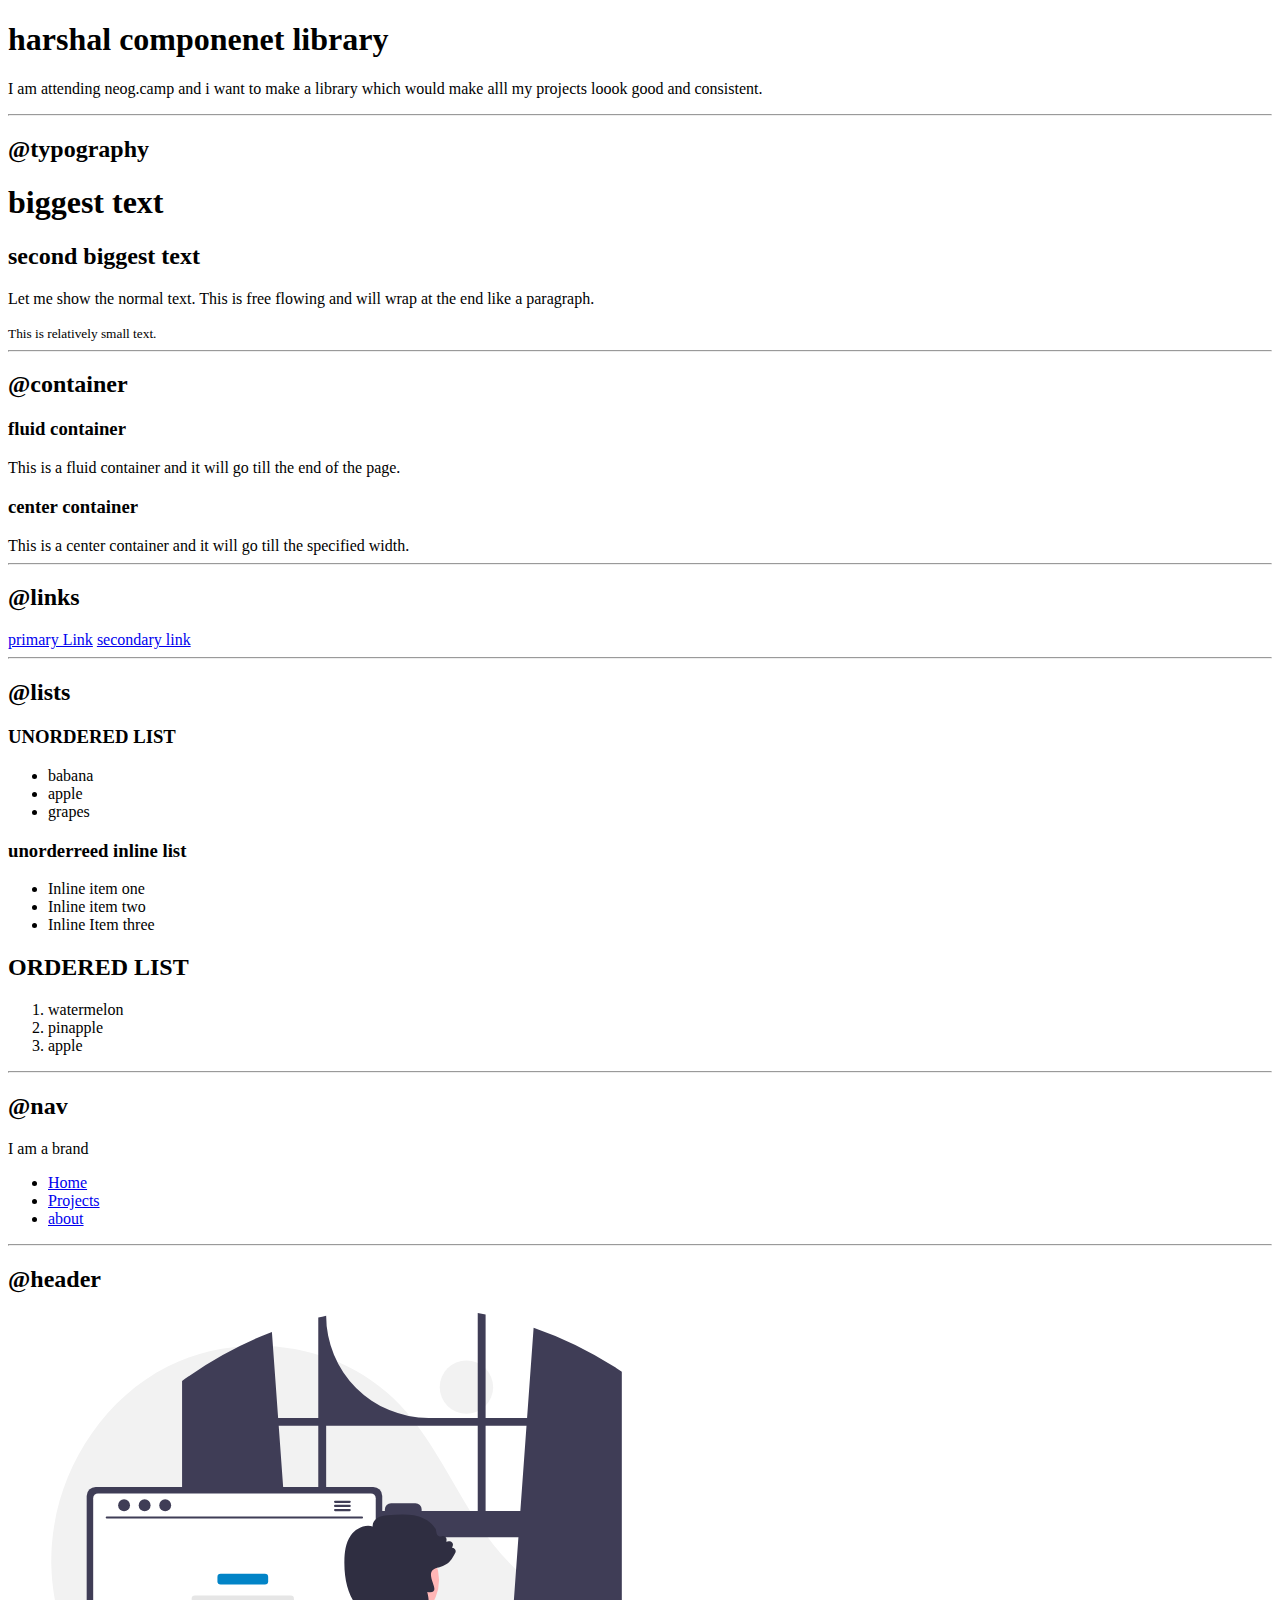
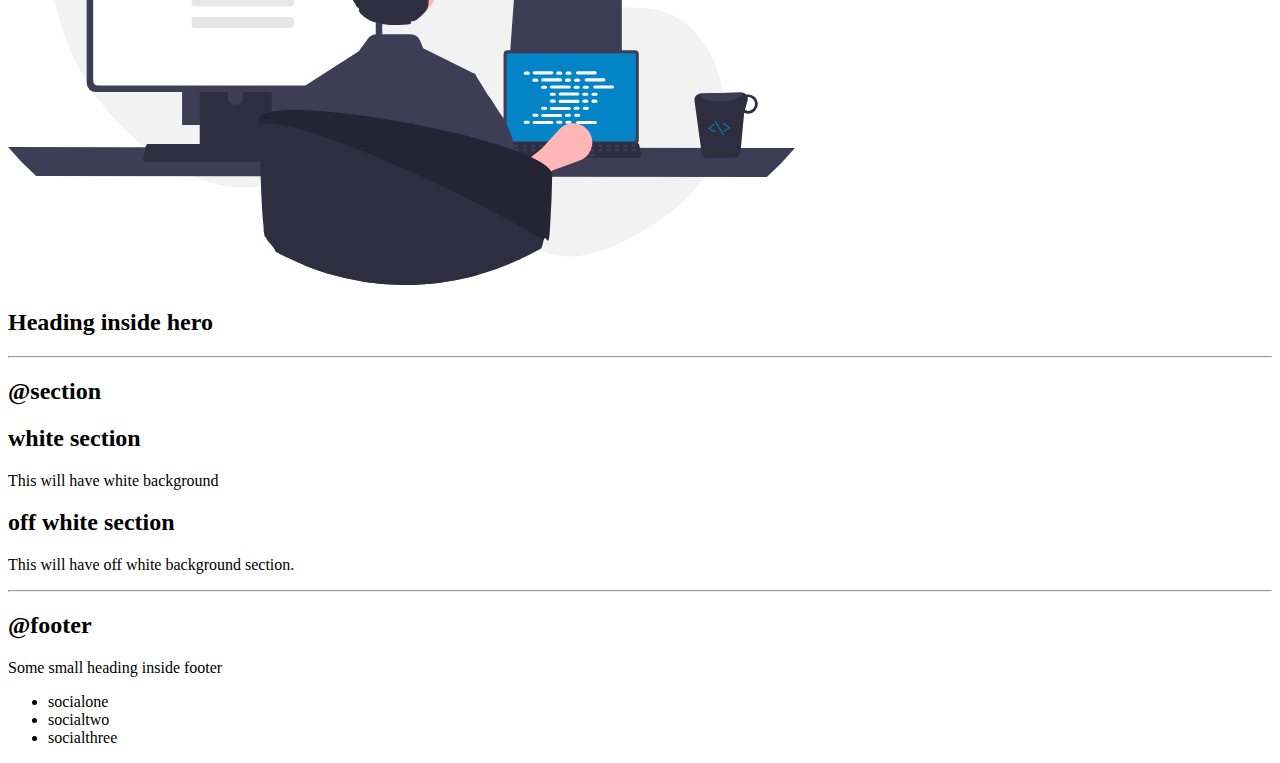
==== index.html @ 610bde9b "html part completed" ====
<!DOCTYPE html>
<html lang="en">
<head>
    <meta charset="UTF-8">
    <meta http-equiv="X-UA-Compatible" content="IE=edge">
    <meta name="viewport" content="width=device-width, initial-scale=1.0">
    <title>Component  Library</title>
</head>
<body>
    <h1> harshal componenet library</h1>
    <p>I am attending neog.camp and i want to make a library which would make alll my projects loook good and consistent.</p>

    <hr>

    <h2>@typography</h2>

    <h1>biggest text</h1>
    <h2>second biggest text</h2>
    <p>Let me show the normal text. This is free  flowing and will wrap at the end like a paragraph.</p>
    <small>This is relatively small text.</small>

    <hr>

    <h2>@container</h2>

    <h3>fluid container</h3>
    <div>This is a fluid container and it will go till the end of the page.</div>

    <h3>center container</h3>
    <div>This is a center container and it will go till the specified width.</div>

    <hr>

    <h2>@links</h2>

    <a href="/">primary Link</a>
    <a href="/">secondary link</a>

    <hr>

    <h2>@lists</h2>

    <h3>UNORDERED LIST</h3>
    <ul>
        <li>babana</li>
        <li>apple</li>
        <li>grapes</li>
    </ul>

    <h3>unorderreed inline list</h3>
    <ul>
        <li>Inline item one </li>
        <li>Inline item two</li>
        <li>Inline Item three</li>
    </ul>

    <h2>ORDERED LIST</h2>
    <ol>
        <li>watermelon</li>
        <li>pinapple</li>
        <li>apple</li>
    </ol>

    <hr>

    <h2>@nav</h2>

    <nav>
        <div>I am a brand</div>
        <ul>
            <li>
                <a href="/">Home</a>
            </li>
            <li>
                <a href="/">Projects</a>
            </li>
            <li>
                <a href="/">about</a>
            </li>
        </ul>
    </nav>

    <hr>

    <h2>@header</h2>
    <header>
        <img src="images/heroImg.svg" alt="">
        <h2>Heading inside hero</h2>
    </header>

    <hr>


    <h2>@section</h2>

    <section>
        <h2>white section</h2>
        <p>This will have white background</p>
    </section>
    <section>
        <h2>off white section</h2>
        <p>This will have off white background section.</p>
    </section>

    <hr>

    <h2>@footer</h2>
    <footer>
        <div>Some small heading inside footer</div>
        <ul>
            <li>socialone</li>
            <li>socialtwo</li>
            <li>socialthree</li>
        </ul>
    </footer>
</body>
</html>
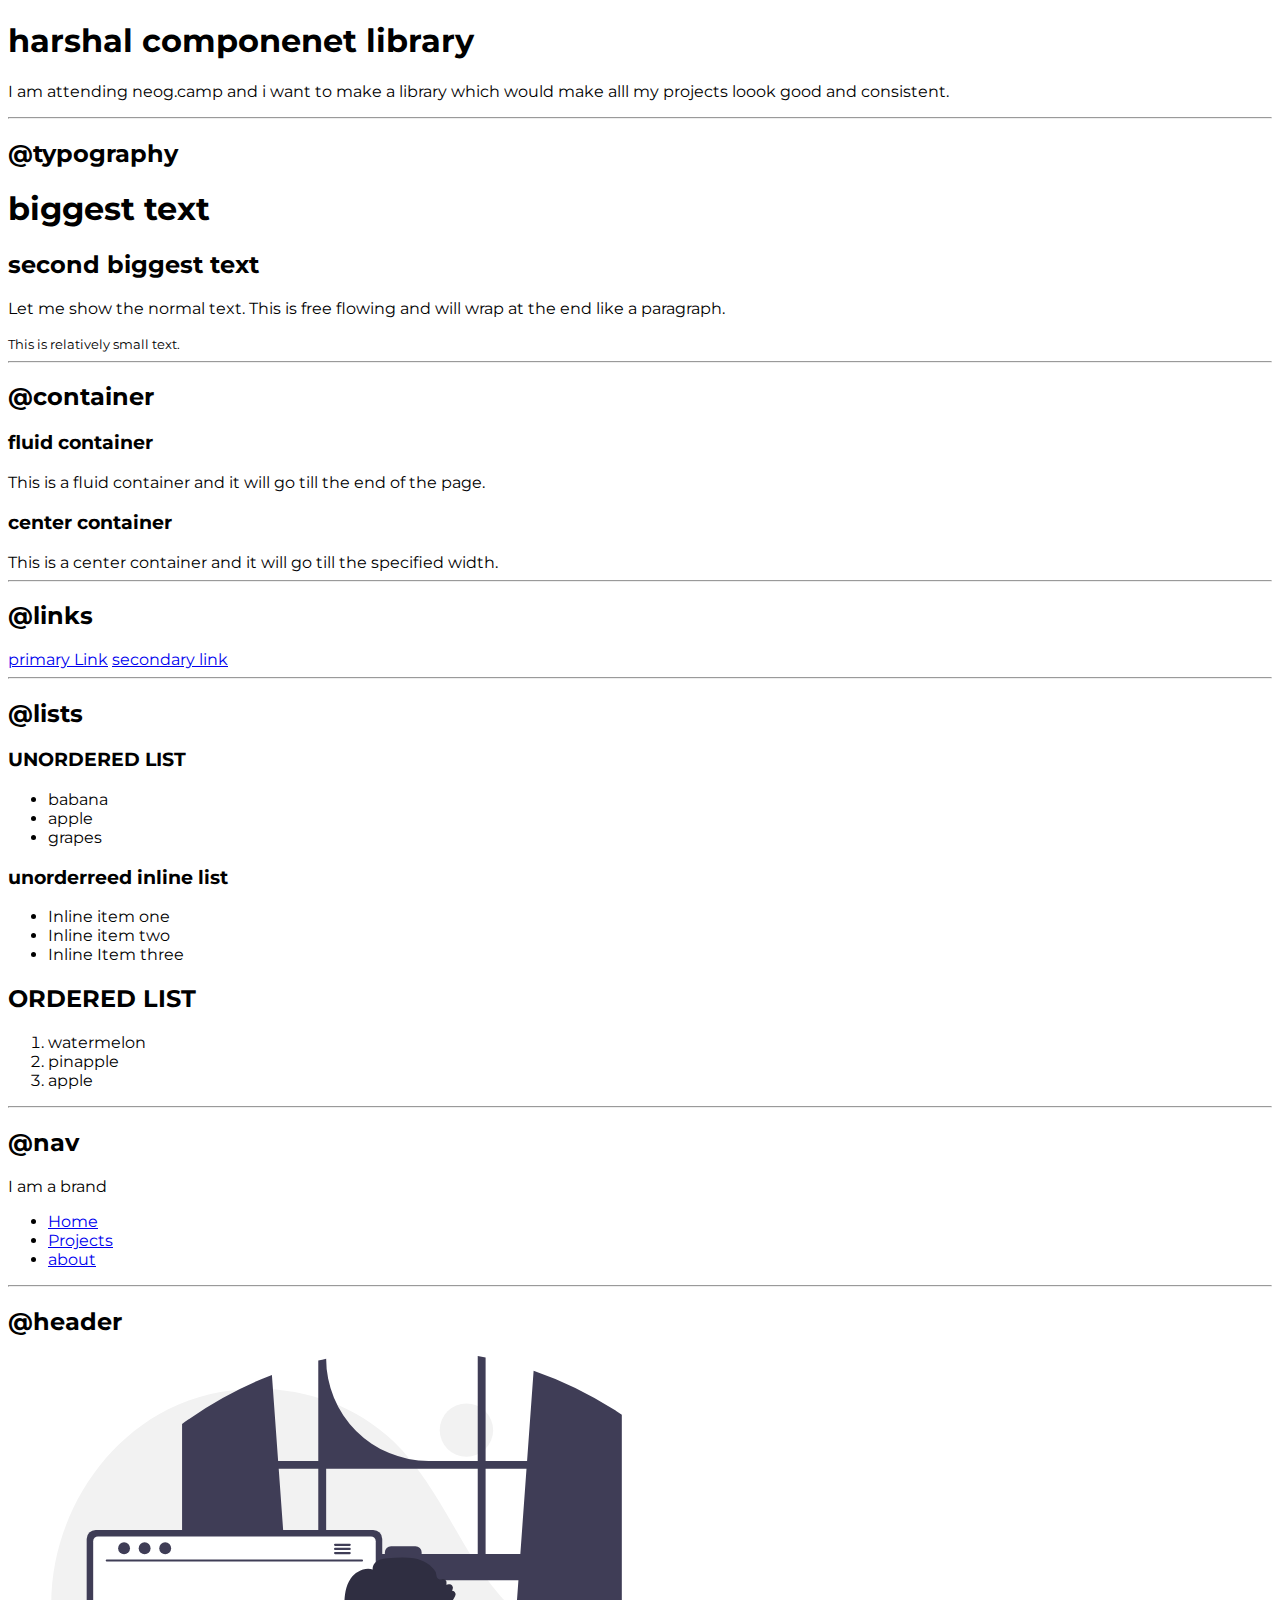
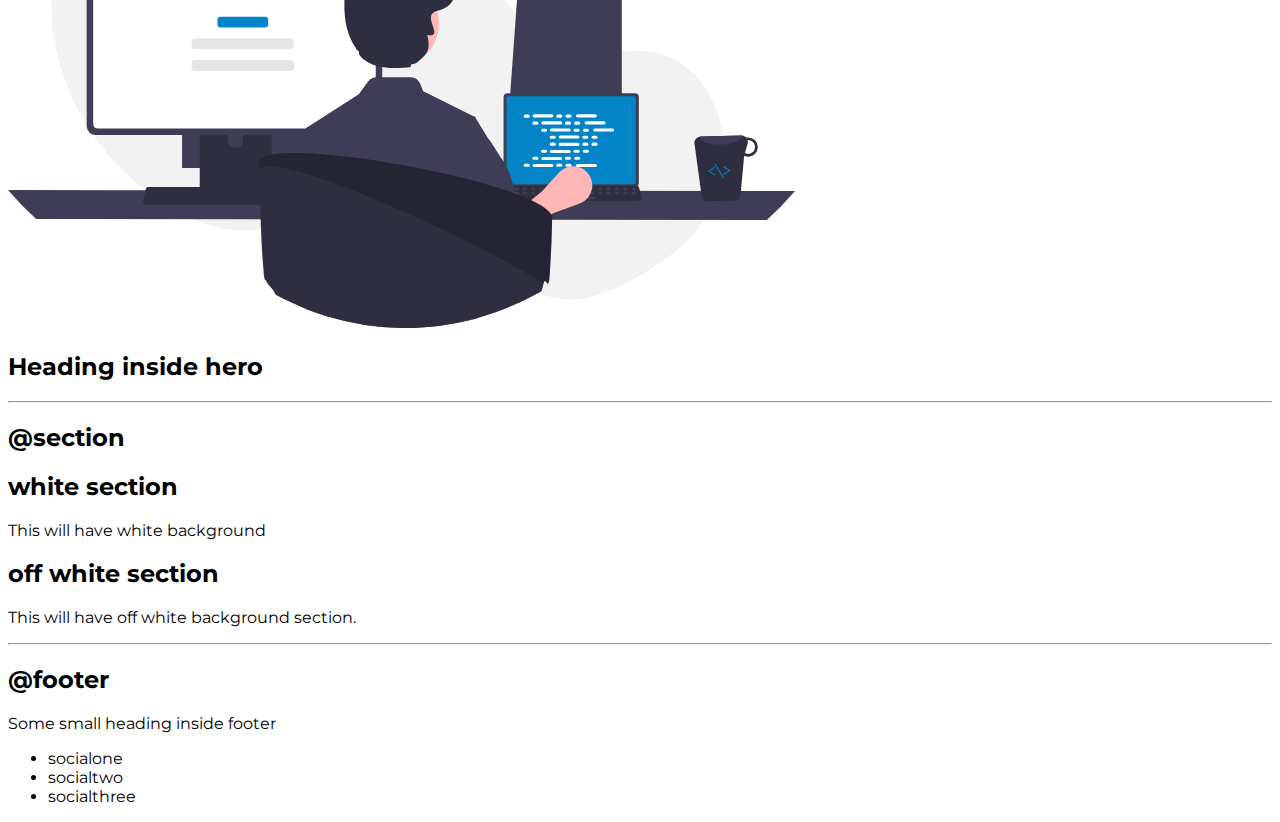
==== commit d1e235eb: "typography" ====
--- a/index.html
+++ b/index.html
@@ -5,6 +5,7 @@
     <meta http-equiv="X-UA-Compatible" content="IE=edge">
     <meta name="viewport" content="width=device-width, initial-scale=1.0">
     <title>Component  Library</title>
+    <link rel="stylesheet" href="css/styles.css">
 </head>
 <body>
     <h1> harshal componenet library</h1>
--- a/css/styles.css
+++ b/css/styles.css
@@ -0,0 +1,4 @@
+@import url('https://fonts.googleapis.com/css2?family=Montserrat:wght@400;700&display=swap');
+body{
+font-family: 'Montserrat', sans-serif;
+}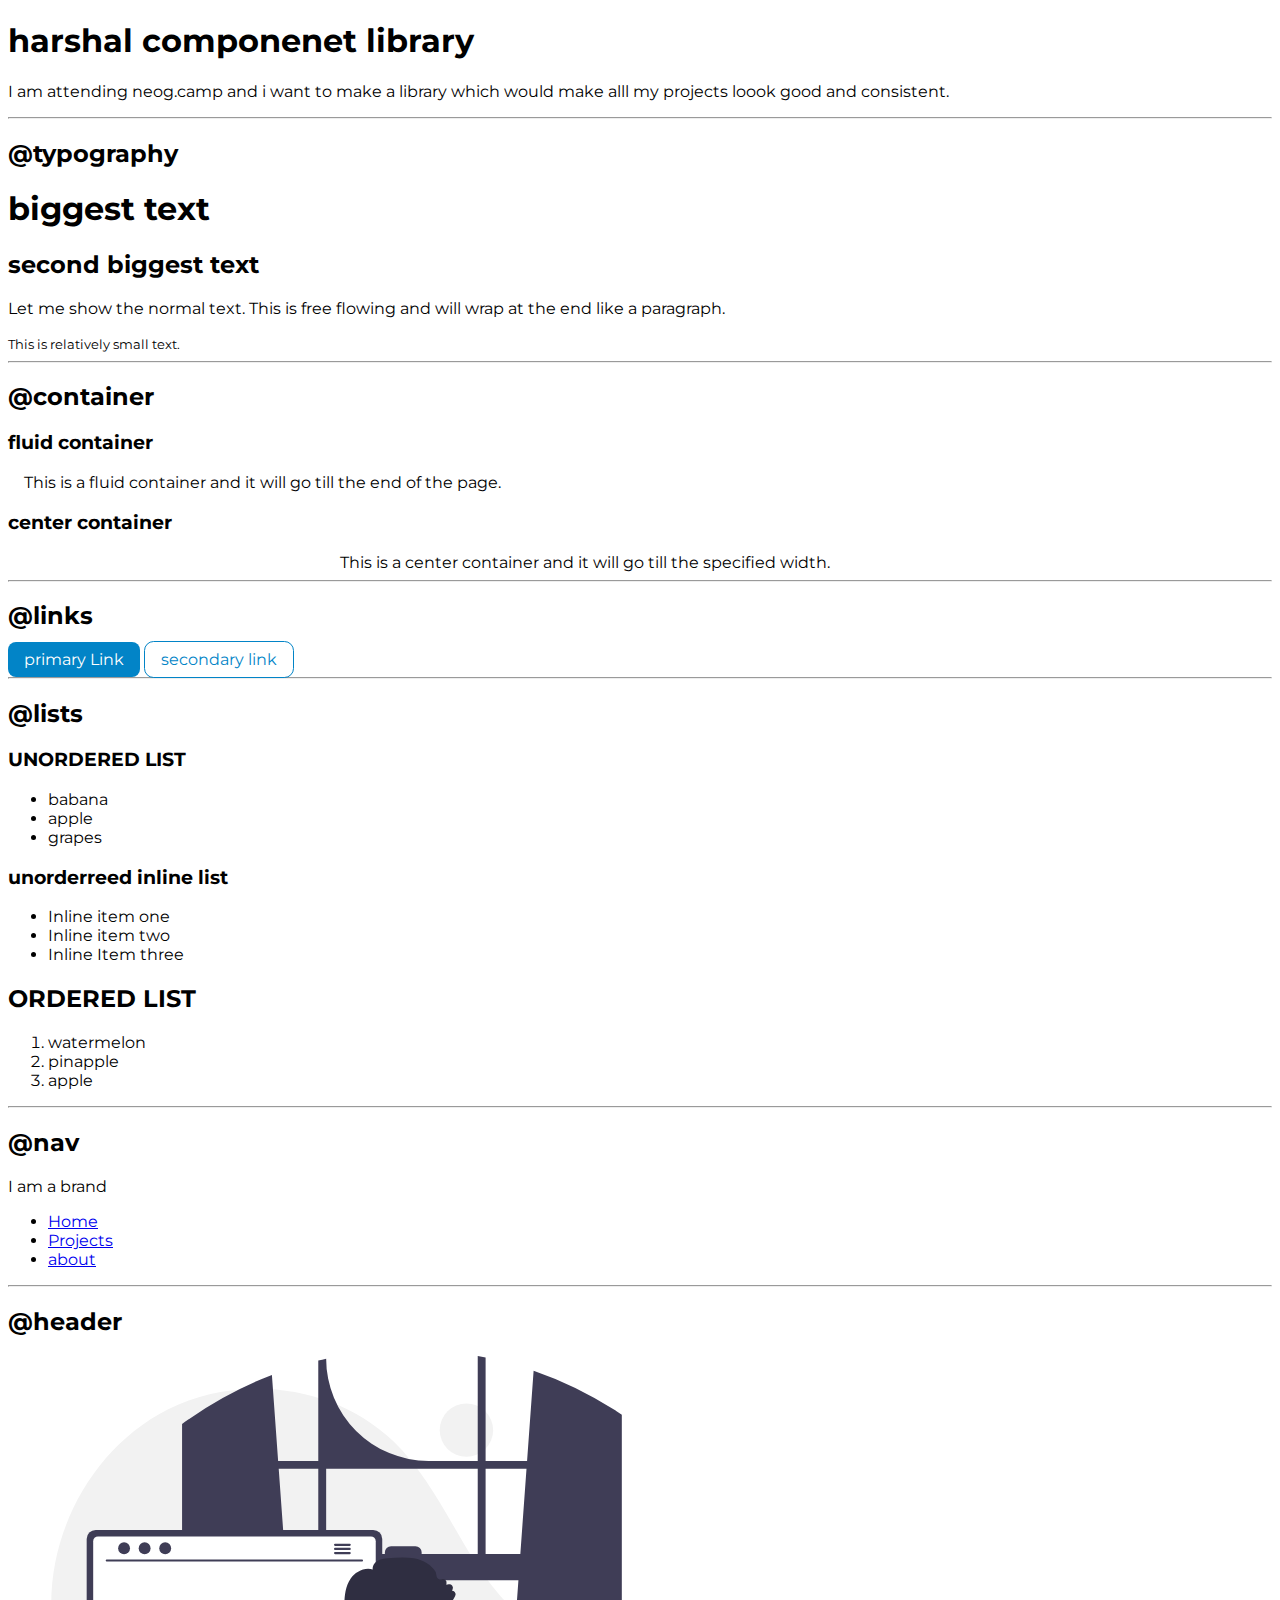
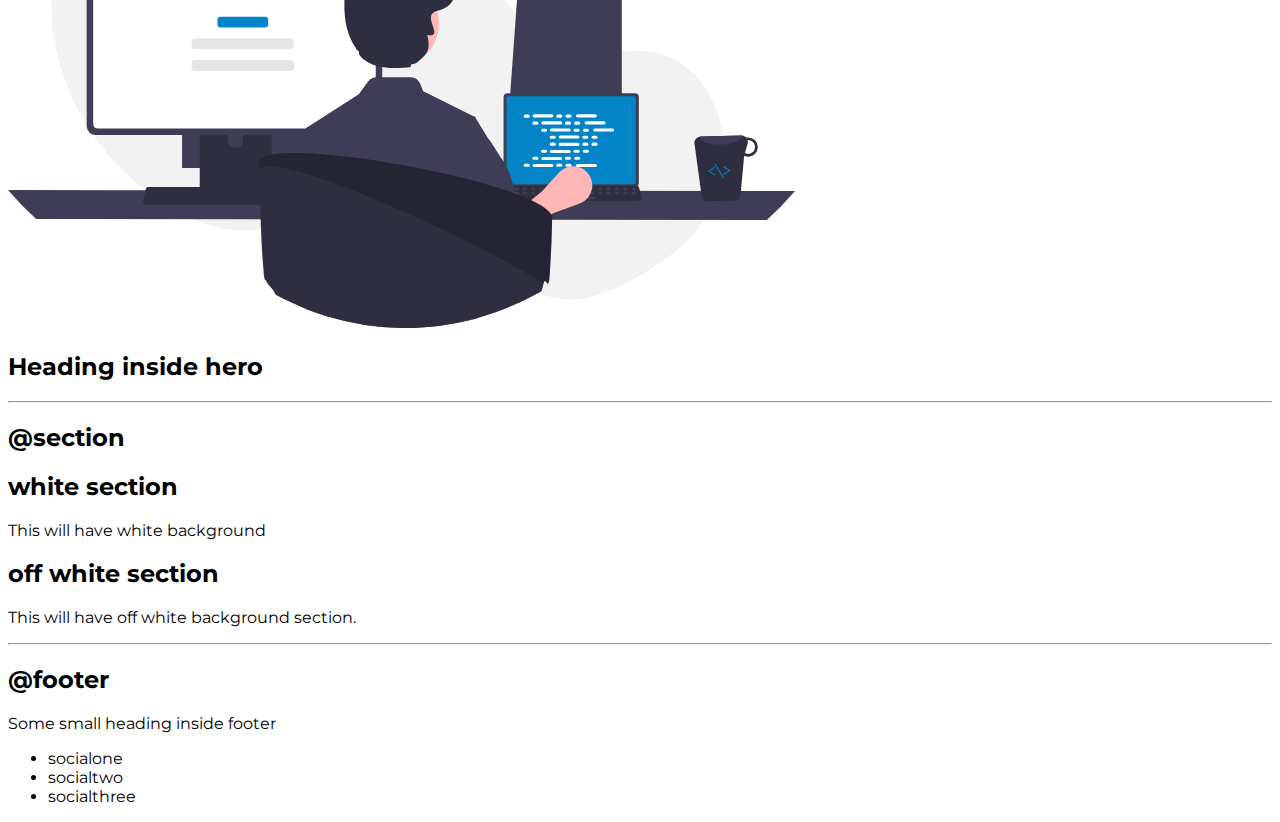
==== commit d8ddf562: "links updated" ====
--- a/index.html
+++ b/index.html
@@ -25,17 +25,17 @@
     <h2>@container</h2>
 
     <h3>fluid container</h3>
-    <div>This is a fluid container and it will go till the end of the page.</div>
+    <div class="container ">This is a fluid container and it will go till the end of the page.</div>
 
     <h3>center container</h3>
-    <div>This is a center container and it will go till the specified width.</div>
+    <div class="container container-center">This is a center container and it will go till the specified width.</div>
 
     <hr>
 
     <h2>@links</h2>
 
-    <a href="/">primary Link</a>
-    <a href="/">secondary link</a>
+    <a class="link primary-link" href="/">primary Link</a>
+    <a class="link secondary-link" href="/">secondary link</a>
 
     <hr>
 
--- a/css/styles.css
+++ b/css/styles.css
@@ -1,4 +1,40 @@
-@import url('https://fonts.googleapis.com/css2?family=Montserrat:wght@400;700&display=swap');
-body{
-font-family: 'Montserrat', sans-serif;
+@import url("https://fonts.googleapis.com/css2?family=Montserrat:wght@400;700&display=swap");
+body {
+  font-family: "Montserrat", sans-serif;
+}
+:root{
+    --primary-color: #0284c7;
+}
+/*  container */
+
+.container {
+  padding-left: 1rem;
+  padding-right: 1rem;
+}
+
+.container-center {
+  max-width: 600px;
+  margin: auto;
+}
+
+/* links */
+.link{
+    text-decoration: none;
+    padding: 0.5rem 1rem;
+}
+
+.primary-link{
+    background-color: var(--primary-color);
+    border-radius: 0.5rem;
+    color:#fff;
+}
+
+.secondary-link{
+    /* background-color: var(--primary-color); */
+    color: var(--primary-color);
+    border-radius: 0.6rem;
+    border: 1px solid var(--primary-color);
+
+
+
 }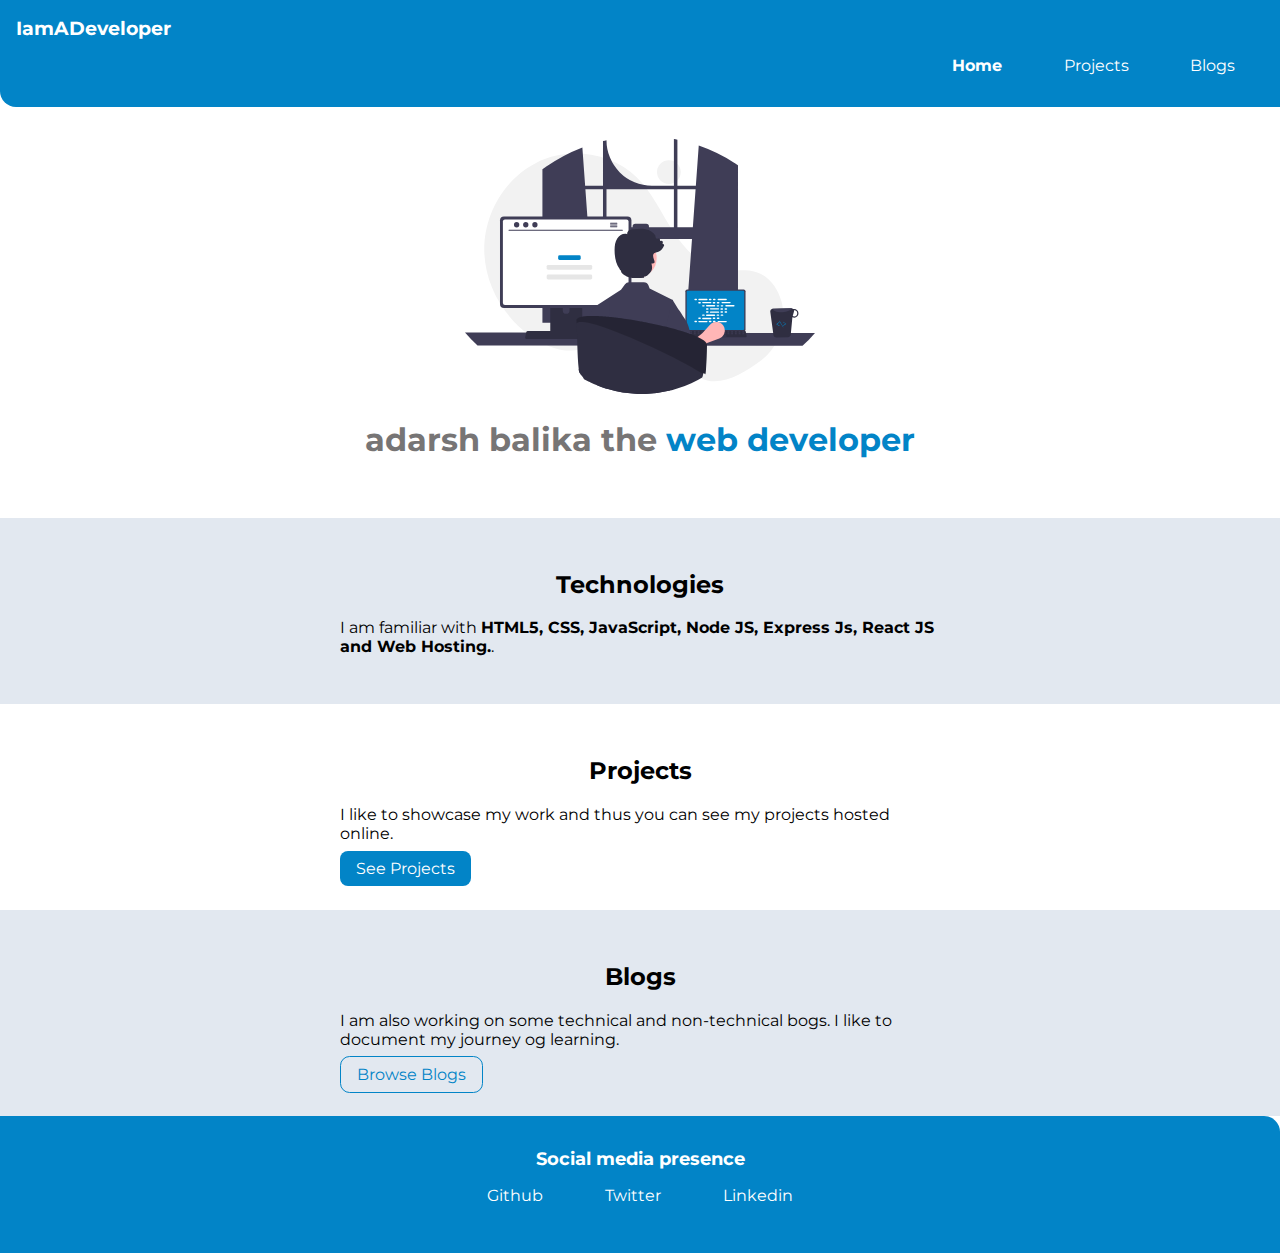
==== commit 2c03f519: "updates styles and html" ====
--- a/index.html
+++ b/index.html
@@ -4,114 +4,69 @@
     <meta charset="UTF-8">
     <meta http-equiv="X-UA-Compatible" content="IE=edge">
     <meta name="viewport" content="width=device-width, initial-scale=1.0">
-    <title>Component  Library</title>
+    <title>home | adarsh balika</title>
     <link rel="stylesheet" href="css/styles.css">
+    <link rel="stylesheet" href="https://cdnjs.cloudflare.com/ajax/libs/font-awesome/6.1.2/css/all.min.css" integrity="sha512-1sCRPdkRXhBV2PBLUdRb4tMg1w2YPf37qatUFeS7zlBy7jJI8Lf4VHwWfZZfpXtYSLy85pkm9GaYVYMfw5BC1A==" crossorigin="anonymous" referrerpolicy="no-referrer" />
 </head>
 <body>
-    <h1> harshal componenet library</h1>
-    <p>I am attending neog.camp and i want to make a library which would make alll my projects loook good and consistent.</p>
-
-    <hr>
-
-    <h2>@typography</h2>
-
-    <h1>biggest text</h1>
-    <h2>second biggest text</h2>
-    <p>Let me show the normal text. This is free  flowing and will wrap at the end like a paragraph.</p>
-    <small>This is relatively small text.</small>
-
-    <hr>
-
-    <h2>@container</h2>
-
-    <h3>fluid container</h3>
-    <div class="container ">This is a fluid container and it will go till the end of the page.</div>
-
-    <h3>center container</h3>
-    <div class="container container-center">This is a center container and it will go till the specified width.</div>
-
-    <hr>
-
-    <h2>@links</h2>
-
-    <a class="link primary-link" href="/">primary Link</a>
-    <a class="link secondary-link" href="/">secondary link</a>
-
-    <hr>
-
-    <h2>@lists</h2>
-
-    <h3>UNORDERED LIST</h3>
-    <ul>
-        <li>babana</li>
-        <li>apple</li>
-        <li>grapes</li>
-    </ul>
-
-    <h3>unorderreed inline list</h3>
-    <ul>
-        <li>Inline item one </li>
-        <li>Inline item two</li>
-        <li>Inline Item three</li>
-    </ul>
-
-    <h2>ORDERED LIST</h2>
-    <ol>
-        <li>watermelon</li>
-        <li>pinapple</li>
-        <li>apple</li>
-    </ol>
-
-    <hr>
-
-    <h2>@nav</h2>
-
-    <nav>
-        <div>I am a brand</div>
-        <ul>
-            <li>
-                <a href="/">Home</a>
+    <!-- nav -->
+    <nav class="navigation container">
+        <div class="nav-brand">IamADeveloper</div>
+        <ul class="list-non-bullet nav-pills">
+            <li class="list-item-inline">
+                <a class="link link-active" href="/index.html">Home</a>
             </li>
-            <li>
-                <a href="/">Projects</a>
+            <li class="list-item-inline">
+                <a class="link" href="/projects.html">Projects</a>
             </li>
-            <li>
-                <a href="/">about</a>
+            <li class="list-item-inline">
+                <a class="link" href="/blogs.html">Blogs</a>
             </li>
         </ul>
     </nav>
 
-    <hr>
-
-    <h2>@header</h2>
-    <header>
-        <img src="images/heroImg.svg" alt="">
-        <h2>Heading inside hero</h2>
+    <!-- HEADER -->
+    <header class="hero">
+        <img class="hero-img" src="images/heroImg.svg" alt="">
+        <h2 class="hero-heading">adarsh balika the <span>web developer</span></h2>
     </header>
 
-    <hr>
+    <!-- off white section -->
 
 
-    <h2>@section</h2>
-
-    <section>
-        <h2>white section</h2>
-        <p>This will have white background</p>
-    </section>
-    <section>
-        <h2>off white section</h2>
-        <p>This will have off white background section.</p>
+    <section class="section bg">
+        <div class="container-center">
+            <h2>Technologies</h2>
+        <p>I am familiar with <strong>HTML5, CSS, JavaScript, Node JS, Express Js, React JS and Web Hosting.</strong>.</p>
+        </div>
     </section>
 
-    <hr>
 
-    <h2>@footer</h2>
-    <footer>
-        <div>Some small heading inside footer</div>
-        <ul>
-            <li>socialone</li>
-            <li>socialtwo</li>
-            <li>socialthree</li>
+    <section class="section">
+        <div class="container-center">
+            <h2>Projects</h2>
+            <p>I like to showcase my work and thus you can see my projects hosted online.</p>
+            <a class="link primary-link" href="/projects.html">See Projects</a>
+        </div>
+    </section>
+
+    <section class="section bg">
+        <div class="container-center">
+            <h2>Blogs</h2>
+        <p>I am also working on some technical and non-technical bogs. I like to document my journey og learning.</p>
+        
+        <a class="link secondary-link" href="/blogs.html">Browse Blogs</a>
+    </div>
+    </section>
+    <!-- footer -->
+
+    <footer class="footer container">
+        <div class="footer-header">Social media presence</div>
+        <ul class="social-links list-non-bullet">
+            <li class="list-item-inline"><a class="link" href="https://github.com/HarshalDongare004"><i class="fa-brands fa-github"></i>  Github</a> </li>
+            <li class="list-item-inline"><a class="link" href="https://twitter.com/harshaldongre11"><i class="fa-brands fa-twitter"></i>  Twitter</a> </li>
+            <li class="list-item-inline"><a class="link" href="https://www.linkedin.com/in/harshal-dongare-52b938144/"><i class="fa-brands fa-linkedin"></i>  Linkedin</a></li>
+            
         </ul>
     </footer>
 </body>
--- a/css/styles.css
+++ b/css/styles.css
@@ -1,15 +1,27 @@
 @import url("https://fonts.googleapis.com/css2?family=Montserrat:wght@400;700&display=swap");
 body {
+ 
   font-family: "Montserrat", sans-serif;
+margin: 0px;
+
 }
 :root{
     --primary-color: #0284c7;
-}
+    --dark-gray: rgb(119, 117, 117);
+  --off-white: #e2e8f0;
+  }
+
 /*  container */
 
 .container {
   padding-left: 1rem;
   padding-right: 1rem;
+}
+
+/* spaces */
+
+.padding{
+  padding: 2rem;
 }
 
 .container-center {
@@ -19,8 +31,11 @@
 
 /* links */
 .link{
+  
     text-decoration: none;
     padding: 0.5rem 1rem;
+    /* margin-top: 1rem;
+    margin-bottom: 1rem; */
 }
 
 .primary-link{
@@ -35,6 +50,109 @@
     border-radius: 0.6rem;
     border: 1px solid var(--primary-color);
 
+}
+
+.list-non-bullet{
+  list-style: none;
+  
+}
+
+.list-item-inline{
+  display: inline;
+  padding: 0rem 0.8rem;
+}
+
+.navigation{
+   background-color: var(--primary-color);
+   color: #fff;
+   padding: 1rem;
+   border-bottom-left-radius: 1rem;
+
+}
+.navigation .link{
+  color: #fff;
+  right: 0;
+}
+.nav-pills{
+  text-align: right;
+}
+.navigation .nav-brand{
+  font-weight: bold;
+  font-size: 1.2rem;
+}
+
+.navigation .link-active{
+  font-weight: bold;
+}
 
 
+/* header */
+.hero{
+  padding: 2rem;
+}
+
+
+
+.hero .hero-img{
+  max-width: 350px;
+  display: block;
+  margin: auto;
+}
+
+
+.hero .hero-heading{
+  font-size: 2rem;
+  color: var(--dark-gray);
+  text-align: center;
+}
+
+/* .section */
+.section{
+  padding: 2rem;
+
+}
+
+.section h2{
+  text-align: center;
+
+} 
+
+.bg{
+  background-color: var(--off-white);
+}
+
+footer{
+  background-color: var(--primary-color);
+  padding: 2rem 0rem;
+  text-align: center;
+  color: #fff;
+  border-top-right-radius: 1rem;
+}
+.footer .link{
+  color: #ffff;
+}
+
+.footer ul{
+  padding-inline-start: 0px;
+}
+
+.footer-header{
+  font-weight: bold;
+  font-size: large;
+}
+
+span{
+  color: var(--primary-color);
+}
+
+img{
+display: block;
+margin-left: auto;
+margin-right: auto;
+transition: transform .2s;
+width: 50%;
+}
+
+img:hover{
+  transform: scale(2);
 }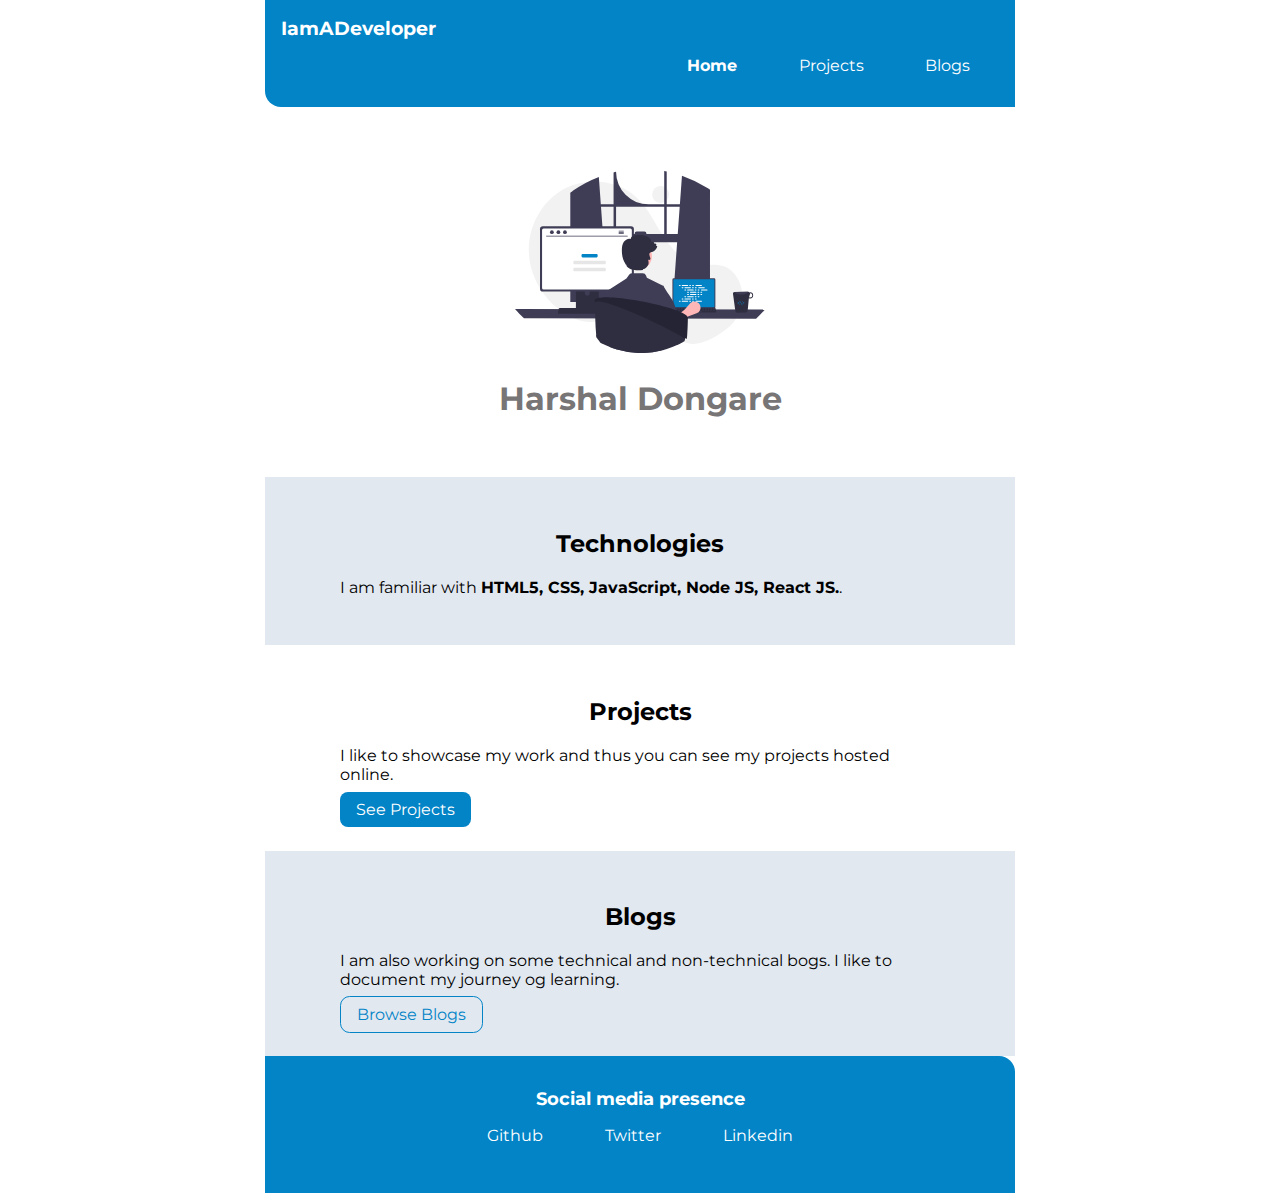
==== commit 8b222c78: "updating projects" ====
--- a/index.html
+++ b/index.html
@@ -4,7 +4,7 @@
     <meta charset="UTF-8">
     <meta http-equiv="X-UA-Compatible" content="IE=edge">
     <meta name="viewport" content="width=device-width, initial-scale=1.0">
-    <title>home | adarsh balika</title>
+    <title>home | Harshal Dongare</title>
     <link rel="stylesheet" href="css/styles.css">
     <link rel="stylesheet" href="https://cdnjs.cloudflare.com/ajax/libs/font-awesome/6.1.2/css/all.min.css" integrity="sha512-1sCRPdkRXhBV2PBLUdRb4tMg1w2YPf37qatUFeS7zlBy7jJI8Lf4VHwWfZZfpXtYSLy85pkm9GaYVYMfw5BC1A==" crossorigin="anonymous" referrerpolicy="no-referrer" />
 </head>
@@ -28,7 +28,7 @@
     <!-- HEADER -->
     <header class="hero">
         <img class="hero-img" src="images/heroImg.svg" alt="">
-        <h2 class="hero-heading">adarsh balika the <span>web developer</span></h2>
+        <h2 class="hero-heading">Harshal Dongare <!--<span>web developer</span>--></h2>
     </header>
 
     <!-- off white section -->
@@ -37,7 +37,7 @@
     <section class="section bg">
         <div class="container-center">
             <h2>Technologies</h2>
-        <p>I am familiar with <strong>HTML5, CSS, JavaScript, Node JS, Express Js, React JS and Web Hosting.</strong>.</p>
+        <p>I am familiar with <strong>HTML5, CSS, JavaScript, Node JS, React JS.</strong>.</p>
         </div>
     </section>
 
--- a/css/styles.css
+++ b/css/styles.css
@@ -4,7 +4,14 @@
   font-family: "Montserrat", sans-serif;
 margin: 0px;
 
+
+  
+    min-width: 505px;
+    max-width: 750px;
+    margin: auto;
 }
+
+
 :root{
     --primary-color: #0284c7;
     --dark-gray: rgb(119, 117, 117);
@@ -67,6 +74,7 @@
    color: #fff;
    padding: 1rem;
    border-bottom-left-radius: 1rem;
+   margin-bottom: 2rem;
 
 }
 .navigation .link{
@@ -94,7 +102,8 @@
 
 
 .hero .hero-img{
-  max-width: 350px;
+  max-width: 250px;
+  
   display: block;
   margin: auto;
 }
@@ -154,5 +163,5 @@
 }
 
 img:hover{
-  transform: scale(2);
+  transform: scale(1.5);
 }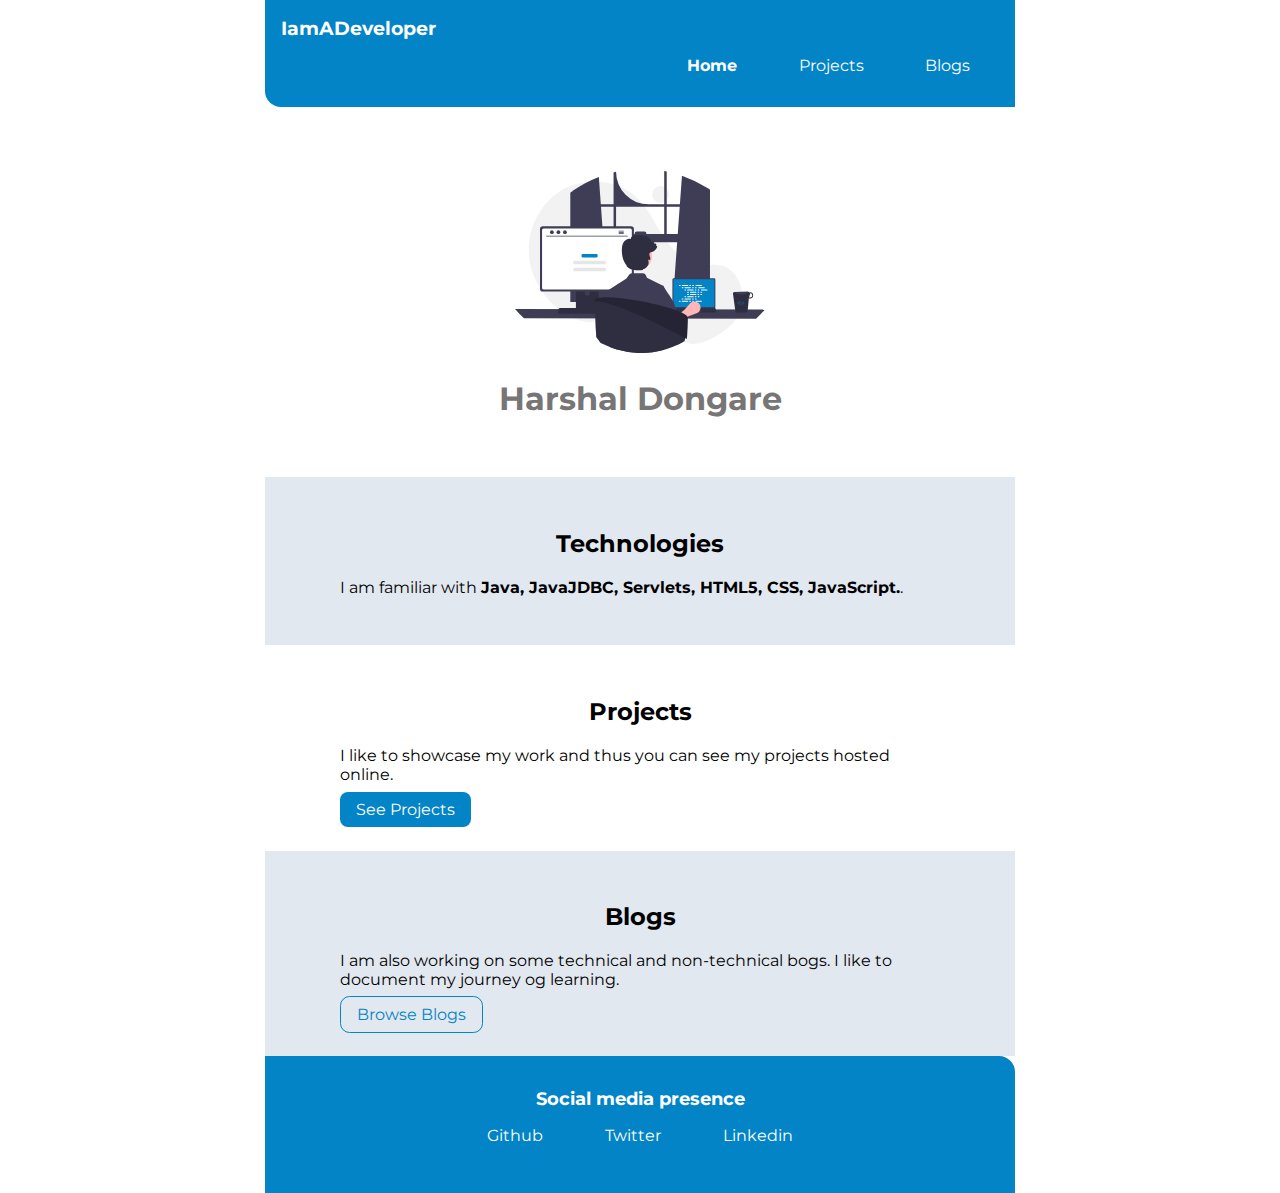
==== commit 48e96dbe: "Update index.html" ====
--- a/index.html
+++ b/index.html
@@ -37,7 +37,7 @@
     <section class="section bg">
         <div class="container-center">
             <h2>Technologies</h2>
-        <p>I am familiar with <strong>HTML5, CSS, JavaScript, Node JS, React JS.</strong>.</p>
+        <p>I am familiar with <strong>Java, JavaJDBC, Servlets, HTML5, CSS, JavaScript.</strong>.</p>
         </div>
     </section>
 
